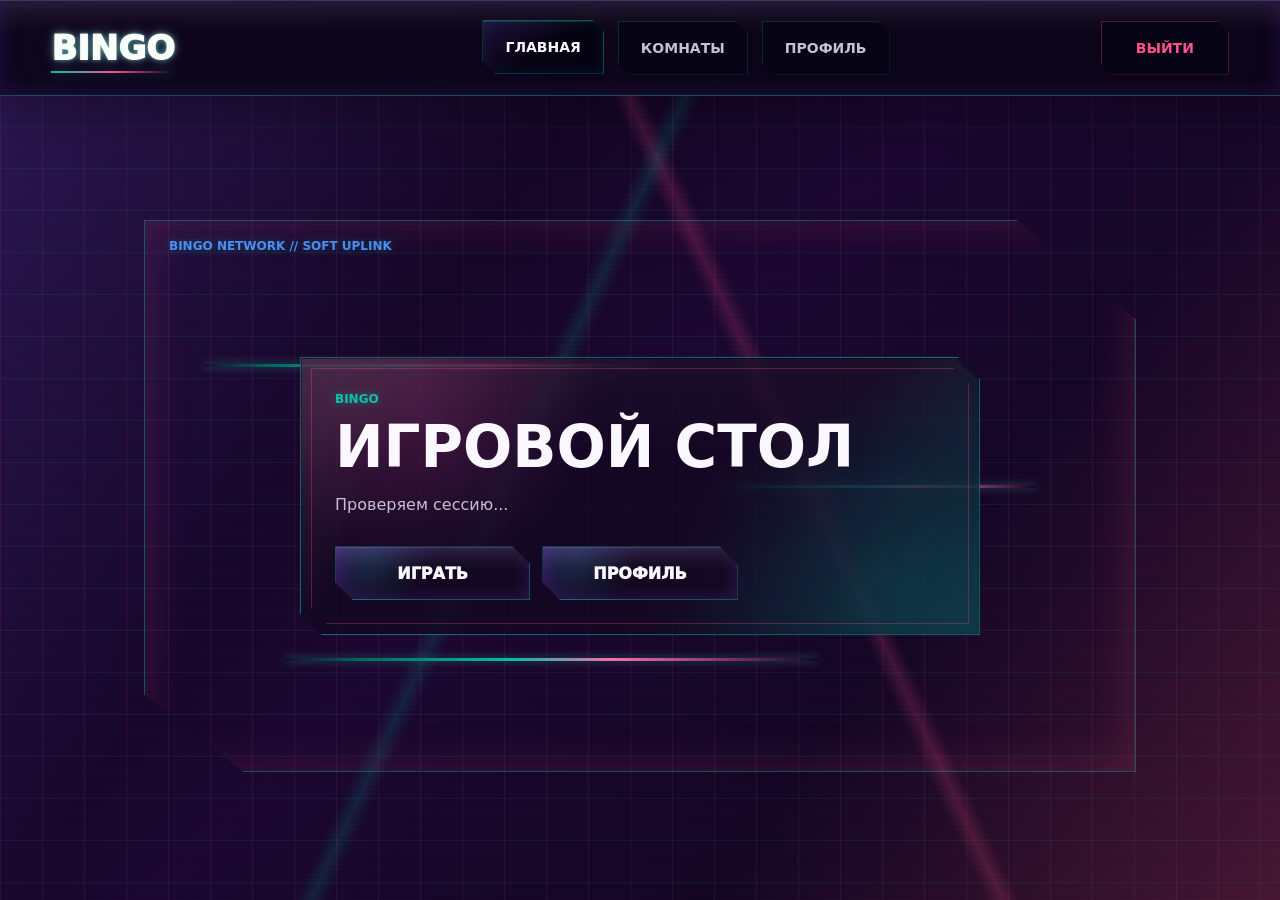
==== frontend/pages/home.html @ 9e64788f "фикс болс лоджик)), убрали лишние кнопочки, логотип 314датый теперь" ====
<!doctype html>
<html lang="ru">
  <head>
    <meta charset="UTF-8" />
    <meta name="viewport" content="width=device-width, initial-scale=1.0" />
    <title>BINGO | Главная</title>
    <link rel="stylesheet" href="../css/styles.css" />
  </head>
  <body>
    <aside class="app-sidebar" aria-label="BINGO navigation">
      <div class="side-brand">
        <span>BINGO</span>
      </div>
      <nav class="side-nav">
        <a class="side-nav-link" href="./home.html">Главная</a>
        <a class="side-nav-link" href="./lobby.html">Комнаты</a>
        <a class="side-nav-link" href="./profile.html">Профиль</a>
      </nav>
      <button class="side-nav-logout" id="navLogoutButton" type="button">Выйти</button>
    </aside>

    <main class="auth-shell">
      <section class="auth-scene home-scene" aria-label="Главная страница BINGO">
        <div class="signal-panel" aria-hidden="true">
          <span class="signal-line signal-line-a"></span>
          <span class="signal-line signal-line-b"></span>
          <span class="signal-line signal-line-c"></span>
        </div>

        <article class="auth-card home-card">
          <div class="auth-kicker">BINGO</div>
          <h1 class="auth-title" data-text="Игровой стол">Игровой стол</h1>
          <p class="auth-subtitle" id="homeStatus">Проверяем сессию...</p>

          <div class="home-actions home-actions-grid">
            <a class="auth-button home-button" href="./lobby.html">
              <span>Играть</span>
            </a>
            <a class="auth-button home-button home-button-secondary" href="./profile.html">
              <span>Профиль</span>
            </a>
          </div>
        </article>
      </section>
    </main>

    <script src="../js/api.js?v=ui-1"></script>
    <script src="../js/nav.js?v=ui-1"></script>
    <script src="../js/home.js?v=ui-1"></script>
  </body>
</html>
---- frontend/css/styles.css ----
:root {
  --void: #080312;
  --deep: #220838;
  --deep-soft: #32144e;
  --purple: #8a4dff;
  --acid: #00bfa5;
  --red: #ff4f8f;
  --gold: #ffb84d;
  --cyan: #008f7a;
  --pink: #ff5dbd;
  --blue-glow: rgba(0, 191, 165, 0.34);
  --pink-glow: rgba(255, 79, 143, 0.38);
  --violet-glow: rgba(138, 77, 255, 0.42);
  --text: #fbf7ff;
  --muted: #cabed6;
  --panel: rgba(20, 8, 34, 0.82);
  --panel-soft: rgba(34, 18, 51, 0.74);
  --line: rgba(0, 191, 165, 0.42);
  --line-red: rgba(255, 79, 143, 0.32);
  --shadow: 0 24px 90px rgba(0, 0, 0, 0.42);
  --radius: 8px;
}

* {
  box-sizing: border-box;
}

html {
  min-height: 100%;
  background: var(--void);
}

body {
  min-height: 100vh;
  margin: 0;
  color: var(--text);
  font-family: Inter, ui-sans-serif, system-ui, -apple-system, BlinkMacSystemFont, "Segoe UI", sans-serif;
  letter-spacing: 0;
  overflow-x: hidden;
  background:
    linear-gradient(rgba(0, 191, 165, 0.09) 1px, transparent 1px),
    linear-gradient(90deg, rgba(255, 79, 143, 0.1) 1px, transparent 1px),
    linear-gradient(125deg, rgba(138, 77, 255, 0.28), transparent 34%),
    linear-gradient(305deg, rgba(255, 79, 143, 0.24), transparent 30%),
    linear-gradient(135deg, #080312 0%, #1b0730 48%, #0b0515 100%);
  background-size: 42px 42px, 42px 42px, auto, auto, auto;
}

a {
  color: inherit;
}

button,
input {
  font: inherit;
}

.auth-shell,
.game-shell {
  position: relative;
  isolation: isolate;
}

.auth-shell::before,
.auth-shell::after,
.game-shell::before,
.game-shell::after {
  content: "";
  position: fixed;
  inset: 0;
  z-index: -1;
  pointer-events: none;
}

.auth-shell::before,
.game-shell::before {
  background:
    linear-gradient(115deg, transparent 0 42%, rgba(0, 191, 165, 0.14) 43%, transparent 44%),
    linear-gradient(65deg, transparent 0 58%, rgba(255, 79, 143, 0.18) 59%, transparent 60%);
  animation: scanDrift 8s linear infinite alternate;
}

.auth-shell::after,
.game-shell::after {
  background: repeating-linear-gradient(
    0deg,
    rgba(255, 255, 255, 0.026) 0,
    rgba(255, 255, 255, 0.026) 1px,
    transparent 1px,
    transparent 5px
  );
  mix-blend-mode: screen;
  opacity: 0.32;
}

.auth-shell,
.game-shell {
  width: min(100% - 32px, 1120px);
  min-height: 100vh;
  margin: 0 auto;
  padding: 32px 0;
}

.app-sidebar {
  position: sticky;
  top: 0;
  z-index: 10;
  display: flex;
  align-items: center;
  gap: 28px;
  width: 100%;
  min-height: 96px;
  margin: 0;
  padding: 18px clamp(20px, 4vw, 56px);
  color: var(--text);
  background:
    linear-gradient(180deg, rgba(255, 255, 255, 0.07), transparent 34%),
    rgba(12, 5, 24, 0.9);
  border: 0;
  border-bottom: 1px solid rgba(0, 191, 165, 0.34);
  clip-path: none;
  box-shadow:
    inset 0 1px 0 rgba(255, 255, 255, 0.12),
    inset 0 0 22px rgba(138, 77, 255, 0.16),
    0 20px 48px rgba(0, 0, 0, 0.28);
  backdrop-filter: blur(18px);
}

.app-sidebar + .auth-shell,
.app-sidebar + .game-shell {
  min-height: calc(100vh - 96px);
  padding-top: 28px;
}

.side-brand {
  display: flex;
  align-items: center;
  min-width: 220px;
}

.side-brand span {
  position: relative;
  color: #f8fffb;
  font-size: 34px;
  font-weight: 950;
  line-height: 1;
  letter-spacing: 0;
  text-transform: uppercase;
  text-shadow:
    0 0 4px rgba(248, 255, 251, 0.42),
    0 0 10px rgba(0, 191, 165, 0.54),
    0 0 18px rgba(255, 79, 143, 0.22);
}

.side-brand span::after {
  content: "";
  position: absolute;
  left: 0;
  right: 0;
  bottom: -8px;
  height: 2px;
  background: linear-gradient(90deg, var(--acid), var(--red), transparent);
  box-shadow: 0 0 10px rgba(0, 191, 165, 0.44);
}

.side-nav {
  display: flex;
  flex: 1;
  justify-content: center;
  gap: 14px;
}

.side-nav-link,
.side-nav-logout {
  display: flex;
  align-items: center;
  min-height: 54px;
  padding: 0 22px;
  color: var(--muted);
  font: inherit;
  font-size: 14px;
  font-weight: 900;
  text-decoration: none;
  text-transform: uppercase;
  background: rgba(6, 3, 18, 0.78);
  border: 1px solid rgba(0, 191, 165, 0.22);
  clip-path: polygon(0 0, calc(100% - 12px) 0, 100% 12px, 100% 100%, 12px 100%, 0 calc(100% - 12px));
  cursor: pointer;
  transition:
    color 160ms ease,
    border-color 160ms ease,
    background 160ms ease,
    transform 160ms ease,
    box-shadow 160ms ease;
}

.side-nav-link:hover,
.side-nav-link.is-active,
.side-nav-logout:hover {
  color: var(--text);
  background:
    linear-gradient(145deg, rgba(138, 77, 255, 0.18), transparent 52%),
    rgba(6, 3, 18, 0.9);
  border-color: rgba(0, 191, 165, 0.46);
  box-shadow:
    inset 0 1px 0 rgba(255, 255, 255, 0.1),
    inset 0 0 16px rgba(0, 191, 165, 0.1);
  transform: translateY(-1px);
}

.side-nav-logout {
  justify-content: center;
  width: auto;
  min-width: 128px;
  color: var(--red);
  border-color: rgba(255, 79, 143, 0.3);
}

.side-nav-logout:hover {
  border-color: rgba(255, 79, 143, 0.48);
}

.auth-shell {
  display: grid;
  place-items: center;
}

.auth-scene {
  width: min(100%, 1060px);
  min-height: 680px;
  position: relative;
  display: grid;
  align-items: center;
  justify-items: end;
  padding: 64px;
}

.auth-scene-login,
.home-scene {
  justify-items: center;
}

.home-scene {
  min-height: 620px;
}

.signal-panel {
  position: absolute;
  inset: 34px;
  border: 1px solid rgba(0, 191, 165, 0.42);
  clip-path: polygon(0 0, 88% 0, 100% 18%, 100% 100%, 10% 100%, 0 86%);
  box-shadow:
    0 0 38px rgba(138, 77, 255, 0.34),
    inset 0 0 48px rgba(255, 79, 143, 0.18);
  pointer-events: none;
}

.signal-panel::before {
  content: "BINGO network // soft uplink";
  position: absolute;
  left: 24px;
  top: 18px;
  color: rgba(78, 153, 255, 0.92);
  font-size: 12px;
  font-weight: 800;
  text-transform: uppercase;
  text-shadow: 0 0 10px rgba(0, 191, 165, 0.42);
}

.signal-line {
  position: absolute;
  height: 3px;
  background: linear-gradient(90deg, transparent, #00685c 14%, #00bfa5 42%, #ff6aaa 62%, transparent);
  box-shadow:
    0 0 8px rgba(0, 191, 165, 0.5),
    0 0 16px rgba(255, 79, 143, 0.16);
  animation: linePulse 3.8s ease-in-out infinite;
}

.signal-line-a {
  width: 46%;
  left: 6%;
  top: 26%;
}

.signal-line-b {
  width: 32%;
  right: 10%;
  top: 48%;
  animation-delay: 0.7s;
}

.signal-line-c {
  width: 54%;
  left: 14%;
  bottom: 20%;
  animation-delay: 1.4s;
}

.auth-card,
.game-panel {
  position: relative;
  background:
    radial-gradient(circle at 18% 16%, rgba(255, 93, 189, 0.16), transparent 28%),
    radial-gradient(circle at 88% 84%, rgba(0, 191, 165, 0.14), transparent 34%),
    linear-gradient(145deg, rgba(255, 79, 143, 0.1), transparent 34%),
    linear-gradient(315deg, rgba(0, 191, 165, 0.14), transparent 38%),
    var(--panel);
  border: 1px solid rgba(0, 191, 165, 0.48);
  clip-path: polygon(0 0, calc(100% - 22px) 0, 100% 22px, 100% 100%, 22px 100%, 0 calc(100% - 22px));
  box-shadow:
    0 0 0 1px rgba(255, 79, 143, 0.18),
    var(--shadow),
    0 0 18px rgba(0, 191, 165, 0.14),
    0 0 28px rgba(138, 77, 255, 0.22);
  backdrop-filter: blur(18px);
}

.auth-card::before,
.game-panel::before {
  content: "";
  position: absolute;
  inset: 10px;
  border: 1px solid rgba(255, 79, 143, 0.28);
  clip-path: polygon(0 0, calc(100% - 16px) 0, 100% 16px, 100% 100%, 16px 100%, 0 calc(100% - 16px));
  pointer-events: none;
}

.auth-card::after,
.game-panel::after {
  content: "";
  position: absolute;
  inset: 1px;
  background:
    linear-gradient(115deg, rgba(255, 255, 255, 0.12), transparent 18% 74%, rgba(0, 191, 165, 0.12)),
    linear-gradient(180deg, rgba(255, 255, 255, 0.06), transparent 42%);
  clip-path: polygon(0 0, calc(100% - 22px) 0, 100% 22px, 100% 100%, 22px 100%, 0 calc(100% - 22px));
  opacity: 0.58;
  pointer-events: none;
}

.auth-card {
  width: min(100%, 460px);
  padding: 34px;
}

.home-card,
.profile-card {
  width: min(100%, 680px);
}

.auth-kicker {
  margin-bottom: 14px;
  color: var(--acid);
  font-size: 12px;
  font-weight: 800;
  text-transform: uppercase;
  text-shadow: 0 0 10px rgba(0, 191, 165, 0.48);
}

.auth-title,
.game-title {
  position: relative;
  margin: 0;
  color: var(--text);
  font-size: 58px;
  line-height: 0.96;
  text-transform: uppercase;
}

.auth-title::before,
.auth-title::after,
.game-title::before,
.game-title::after {
  content: attr(data-text);
  position: absolute;
  inset: 0;
  opacity: 0;
  pointer-events: none;
}

.auth-card:hover .auth-title::before,
.game-header:hover .game-title::before {
  color: var(--red);
  transform: translate(3px, -2px);
  opacity: 0.46;
  clip-path: inset(0 0 56% 0);
}

.auth-card:hover .auth-title::after,
.game-header:hover .game-title::after {
  color: var(--acid);
  transform: translate(-3px, 2px);
  opacity: 0.42;
  clip-path: inset(48% 0 0 0);
}

.auth-subtitle {
  max-width: 420px;
  margin: 18px 0 28px;
  color: var(--muted);
  font-size: 16px;
  line-height: 1.55;
}

.auth-subtitle.is-error {
  color: var(--red);
}

.field {
  display: grid;
  gap: 8px;
  margin-bottom: 18px;
}

.field span,
.game-id-box span,
.room-code span,
.simple-ball span,
.game-state-panel span {
  color: rgba(251, 247, 255, 0.82);
  font-size: 12px;
  font-weight: 800;
  text-transform: uppercase;
}

.field input,
.join-room-compact input {
  width: 100%;
  min-height: 52px;
  padding: 0 16px;
  color: var(--text);
  background:
    radial-gradient(circle at 14% 24%, rgba(0, 191, 165, 0.16), transparent 30%),
    linear-gradient(135deg, rgba(138, 77, 255, 0.18), transparent 48%),
    linear-gradient(315deg, rgba(255, 79, 143, 0.12), transparent 44%),
    rgba(8, 3, 18, 0.78);
  border: 1px solid rgba(0, 191, 165, 0.5);
  border-radius: 0;
  outline: 0;
  box-shadow:
    inset 0 1px 0 rgba(255, 255, 255, 0.08),
    inset 0 0 18px rgba(138, 77, 255, 0.26),
    0 0 0 1px rgba(255, 79, 143, 0.1),
    0 0 10px rgba(0, 191, 165, 0.08);
  transition:
    border-color 180ms ease,
    box-shadow 180ms ease,
    transform 180ms ease;
}

.field input::placeholder,
.join-room-compact input::placeholder {
  color: rgba(202, 190, 214, 0.62);
}

.auth-card .field input {
  background: #060312;
  border-color: rgba(0, 191, 165, 0.58);
  box-shadow:
    inset 0 1px 0 rgba(255, 255, 255, 0.1),
    0 0 0 1px rgba(255, 93, 189, 0.14),
    0 0 8px rgba(0, 191, 165, 0.08);
}

.auth-card .field input:-webkit-autofill,
.auth-card .field input:-webkit-autofill:hover,
.auth-card .field input:-webkit-autofill:focus {
  -webkit-text-fill-color: var(--text);
  caret-color: var(--text);
  box-shadow:
    0 0 0 1000px #090417 inset,
    inset 0 1px 0 rgba(255, 255, 255, 0.1),
    0 0 0 1px rgba(255, 93, 189, 0.14),
    0 0 8px rgba(0, 191, 165, 0.08);
  border-color: rgba(0, 191, 165, 0.58);
  transition: background-color 9999s ease-out;
}

.field input:focus,
.join-room-compact input:focus {
  border-color: var(--acid);
  transform: translateY(-1px);
  box-shadow:
    0 0 0 2px rgba(0, 191, 165, 0.16),
    0 0 14px rgba(0, 191, 165, 0.2),
    inset 0 0 20px rgba(138, 77, 255, 0.3);
}

.auth-button {
  display: inline-flex;
  align-items: center;
  justify-content: center;
  gap: 8px;
  width: 100%;
  min-height: 54px;
  padding: 0 16px;
  color: var(--text);
  cursor: pointer;
  font-weight: 950;
  text-decoration: none;
  text-transform: uppercase;
  background:
    radial-gradient(circle at 18% 20%, rgba(0, 191, 165, 0.14), transparent 34%),
    linear-gradient(180deg, rgba(255, 255, 255, 0.08), transparent 46%),
    linear-gradient(145deg, rgba(138, 77, 255, 0.22), transparent 42%),
    rgba(20, 8, 34, 0.88);
  border: 1px solid rgba(0, 191, 165, 0.34);
  box-shadow:
    inset 0 1px 0 rgba(255, 255, 255, 0.12),
    inset 0 0 18px rgba(138, 77, 255, 0.22),
    0 0 10px rgba(0, 191, 165, 0.08);
  clip-path: polygon(0 0, calc(100% - 18px) 0, 100% 18px, 100% 100%, 18px 100%, 0 calc(100% - 18px));
  transition:
    transform 180ms ease,
    filter 180ms ease,
    box-shadow 180ms ease;
}

.auth-button:hover {
  transform: translateY(-2px);
  filter: saturate(1.08) contrast(1.02);
  box-shadow:
    inset 0 1px 0 rgba(255, 255, 255, 0.16),
    0 0 14px rgba(0, 191, 165, 0.16),
    inset 0 0 18px rgba(0, 191, 165, 0.1);
}

.auth-button:active {
  transform: translateY(0) scale(0.99);
}

.auth-button:disabled,
.auth-button[aria-disabled="true"] {
  cursor: not-allowed;
  opacity: 0.48;
  transform: none;
  filter: grayscale(0.25);
  box-shadow: none;
}

.is-hidden {
  display: none !important;
}

.home-button-secondary,
.game-button-secondary {
  color: var(--text);
}

.home-button-secondary:hover,
.game-button-secondary:hover {
  color: var(--text);
  box-shadow:
    inset 0 1px 0 rgba(255, 255, 255, 0.16),
    0 0 14px rgba(0, 191, 165, 0.16),
    inset 0 0 18px rgba(0, 191, 165, 0.1);
}

.auth-message {
  min-height: 22px;
  margin: 16px 0 0;
  color: var(--acid);
  font-size: 14px;
  line-height: 1.45;
}

.auth-message.is-error {
  color: var(--red);
  text-shadow: 0 0 12px rgba(255, 79, 143, 0.58);
}

.auth-message.is-success {
  color: var(--acid);
  text-shadow: 0 0 8px rgba(0, 191, 165, 0.36);
}

.auth-footer {
  display: flex;
  justify-content: space-between;
  gap: 16px;
  margin-top: 26px;
  color: var(--muted);
  font-size: 14px;
}

.auth-footer a,
.game-link {
  color: var(--acid);
  font-weight: 800;
  text-decoration: none;
  text-shadow: 0 0 8px rgba(0, 191, 165, 0.36);
}

.auth-footer a:hover,
.game-link:hover {
  color: var(--red);
  text-shadow: 0 0 12px rgba(255, 79, 143, 0.55);
}

.home-card {
  text-align: left;
}

.home-actions {
  margin-top: 28px;
}

.home-actions-grid {
  display: grid;
  grid-template-columns: repeat(3, minmax(0, 1fr));
  gap: 12px;
}

.profile-grid {
  display: grid;
  gap: 0;
  margin: 24px 0 0;
  border-top: 1px solid var(--line);
}

.profile-card > .auth-button,
.profile-edit-form {
  margin-top: 18px;
}

.profile-edit-form .auth-button + .auth-button {
  margin-top: 12px;
}

.profile-row {
  display: grid;
  grid-template-columns: 130px minmax(0, 1fr);
  gap: 16px;
  padding: 14px 0;
  border-bottom: 1px solid var(--line);
}

.profile-row dt {
  color: var(--acid);
  font-size: 12px;
  font-weight: 800;
  text-transform: uppercase;
}

.profile-row dd {
  min-width: 0;
  margin: 0;
  overflow-wrap: anywhere;
}

.game-board-layout {
  display: grid;
  grid-template-columns: 320px minmax(0, 1fr);
  gap: 20px;
  align-items: start;
}

.simple-game-layout {
  grid-template-columns: minmax(0, 1fr) 320px;
}

.game-header {
  grid-column: 1 / -1;
  display: flex;
  justify-content: space-between;
  gap: 18px;
  align-items: center;
  padding: 14px 0 24px;
}

.lobby-header-actions {
  display: flex;
  gap: 16px;
  align-items: center;
}

.game-control-panel,
.bingo-card-panel {
  padding: 20px;
}

.simple-game-panel {
  display: grid;
  gap: 12px;
}

.game-button {
  min-height: 46px;
}

.join-room-compact {
  display: grid;
  gap: 10px;
}

.room-settings-form {
  display: grid;
  gap: 12px;
}

.room-code,
.simple-ball,
.game-state-panel div,
.game-id-box strong {
  background:
    radial-gradient(circle at 18% 20%, rgba(0, 191, 165, 0.12), transparent 34%),
    linear-gradient(145deg, rgba(138, 77, 255, 0.12), transparent 48%),
    rgba(7, 4, 13, 0.62);
  border: 1px solid rgba(0, 191, 165, 0.3);
  box-shadow:
    inset 0 1px 0 rgba(255, 255, 255, 0.08),
    inset 0 0 20px rgba(138, 77, 255, 0.16),
    0 0 10px rgba(0, 191, 165, 0.06);
}

.room-code {
  display: grid;
  gap: 8px;
  padding: 18px;
}

.room-code strong {
  color: var(--acid);
  font-size: 48px;
  line-height: 1;
  text-shadow:
    0 0 6px rgba(111, 231, 201, 0.54),
    0 0 14px rgba(0, 191, 165, 0.24);
}

.room-link-box {
  display: grid;
  gap: 8px;
  margin-top: 12px;
  padding: 14px;
  background:
    radial-gradient(circle at 18% 20%, rgba(0, 191, 165, 0.1), transparent 34%),
    rgba(7, 4, 13, 0.58);
  border: 1px solid rgba(0, 191, 165, 0.24);
}

.room-link-box span {
  color: rgba(251, 247, 255, 0.82);
  font-size: 12px;
  font-weight: 800;
  text-transform: uppercase;
}

.room-link-box a {
  min-width: 0;
  color: var(--acid);
  font-size: 13px;
  font-weight: 800;
  overflow-wrap: anywhere;
  text-decoration: none;
}

.room-link-box a:hover {
  color: var(--red);
}

.room-status-line {
  display: flex;
  justify-content: space-between;
  gap: 14px;
  margin-top: 16px;
  font-weight: 800;
}

.room-status-line small {
  color: var(--muted);
  font-weight: 700;
}

.lobby-player-list {
  display: grid;
  gap: 10px;
  margin-top: 20px;
}

.room-browser {
  display: grid;
  gap: 16px;
}

.room-browser-head {
  display: flex;
  justify-content: space-between;
  gap: 14px;
  align-items: start;
}

.room-browser-message {
  min-height: auto;
  margin: 8px 0 0;
}

.room-refresh-button {
  width: auto;
  min-width: 132px;
  min-height: 42px;
}

.room-search-field {
  margin-bottom: 0;
}

.available-room-list {
  display: grid;
  gap: 10px;
}

.available-room {
  display: grid;
  grid-template-columns: minmax(0, 1fr) 116px;
  gap: 12px;
  align-items: center;
  padding: 12px;
  background:
    linear-gradient(145deg, rgba(138, 77, 255, 0.12), transparent 52%),
    rgba(7, 4, 13, 0.62);
  border: 1px solid rgba(0, 191, 165, 0.24);
}

.available-room-info {
  display: grid;
  gap: 6px;
  min-width: 0;
}

.available-room-info strong {
  overflow-wrap: anywhere;
}

.available-room-info span {
  color: var(--muted);
  font-size: 13px;
}

.available-room-join {
  min-height: 42px;
}

.close-room-button {
  margin-top: 16px;
  color: var(--red);
  border-color: rgba(255, 79, 143, 0.38);
}

.close-room-button:hover {
  border-color: rgba(255, 79, 143, 0.58);
  box-shadow:
    inset 0 1px 0 rgba(255, 255, 255, 0.12),
    inset 0 0 18px rgba(255, 79, 143, 0.12);
}

.lobby-player,
.empty-state {
  display: flex;
  justify-content: space-between;
  gap: 14px;
  padding: 12px 14px;
  background: rgba(7, 4, 13, 0.52);
  border: 1px solid rgba(0, 191, 165, 0.24);
}

.lobby-player span,
.empty-state {
  color: var(--muted);
  font-size: 13px;
}

.lobby-play-link[aria-disabled="true"] {
  pointer-events: none;
}

.pattern-picker {
  display: grid;
  gap: 10px;
}

.pattern-options {
  display: grid;
  grid-template-columns: repeat(2, minmax(0, 1fr));
  gap: 10px;
}

.pattern-summary,
.pattern-option {
  display: grid;
  grid-template-columns: 58px minmax(0, 1fr) auto;
  gap: 10px;
  align-items: center;
  min-height: 72px;
  padding: 10px;
  color: var(--text);
  text-align: left;
  background:
    radial-gradient(circle at 16% 22%, rgba(0, 191, 165, 0.12), transparent 34%),
    rgba(7, 4, 13, 0.72);
  border: 1px solid rgba(0, 191, 165, 0.28);
  box-shadow:
    inset 0 1px 0 rgba(255, 255, 255, 0.08),
    inset 0 0 16px rgba(138, 77, 255, 0.14);
  cursor: pointer;
}

.pattern-option {
  grid-template-columns: 58px minmax(0, 1fr);
}

.pattern-summary:disabled,
.pattern-option:disabled {
  cursor: not-allowed;
  opacity: 0.65;
}

.pattern-summary-arrow {
  display: grid;
  place-items: center;
  width: 28px;
  height: 28px;
  background: rgba(0, 191, 165, 0.12);
  border: 1px solid rgba(0, 191, 165, 0.3);
  border-radius: 999px;
  transform: translateY(-1px);
}

.pattern-summary-arrow::before {
  content: "";
  width: 8px;
  height: 8px;
  border-right: 2px solid var(--muted);
  border-bottom: 2px solid var(--muted);
  transform: rotate(45deg) translateY(-1px);
  transform-origin: center;
}

.pattern-option[aria-pressed="true"] {
  border-color: var(--acid);
  box-shadow: 0 0 0 3px rgba(0, 191, 165, 0.12);
}

.pattern-option strong {
  font-size: 12px;
  line-height: 1.2;
}

.pattern-preview {
  display: grid;
  grid-template-columns: repeat(5, 8px);
  gap: 3px;
  align-content: center;
  justify-content: center;
}

.pattern-dot {
  width: 8px;
  height: 8px;
  background: rgba(202, 190, 214, 0.52);
  border-radius: 50%;
}

.pattern-dot.is-selected {
  background: var(--acid);
  box-shadow:
    0 0 6px rgba(111, 231, 201, 0.52),
    0 0 10px rgba(0, 191, 165, 0.24);
}

.modal-backdrop {
  position: fixed;
  inset: 0;
  display: grid;
  place-items: center;
  padding: 20px;
  background: rgba(7, 4, 13, 0.68);
  z-index: 20;
}

.modal-panel {
  width: min(100%, 760px);
  max-height: min(720px, calc(100vh - 40px));
  overflow: auto;
  padding: 20px;
  background: var(--panel);
  border: 1px solid rgba(0, 191, 165, 0.34);
  clip-path: polygon(0 0, calc(100% - 22px) 0, 100% 22px, 100% 100%, 22px 100%, 0 calc(100% - 22px));
  box-shadow: var(--shadow);
}

.modal-header {
  display: flex;
  justify-content: space-between;
  gap: 16px;
  align-items: center;
  margin-bottom: 16px;
}

.modal-header h2 {
  margin: 0;
  font-size: 22px;
  text-transform: uppercase;
}

.modal-close {
  display: grid;
  place-items: center;
  width: 36px;
  height: 36px;
  color: var(--text);
  font-size: 24px;
  line-height: 1;
  background: rgba(7, 4, 13, 0.68);
  border: 1px solid rgba(0, 191, 165, 0.28);
  cursor: pointer;
}

.game-id-box {
  display: grid;
  gap: 8px;
}

.game-id-box strong {
  display: flex;
  align-items: center;
  min-height: 48px;
  padding: 0 14px;
  overflow-wrap: anywhere;
}

.simple-ball {
  display: grid;
  gap: 8px;
  min-height: 132px;
  padding: 16px;
}

.winner-line {
  display: grid;
  gap: 6px;
  padding: 12px 14px;
  color: var(--acid);
  background: rgba(0, 191, 165, 0.1);
  border: 1px solid rgba(0, 191, 165, 0.28);
}

.winner-line span {
  color: var(--acid);
  font-size: 12px;
  font-weight: 900;
  text-transform: uppercase;
}

.winner-line strong {
  color: var(--acid);
  font-size: 18px;
}

.simple-ball em {
  width: max-content;
  padding: 4px 8px;
  color: #100719;
  font-size: 11px;
  font-style: normal;
  font-weight: 900;
  text-transform: uppercase;
  background: var(--gold);
  border-radius: 999px;
}

.simple-ball em.is-active {
  background: var(--acid);
}

.simple-ball em.is-finished {
  background: var(--purple);
  color: var(--text);
}

.simple-ball strong {
  color: var(--acid);
  font-size: 50px;
  line-height: 1;
  text-shadow:
    0 0 6px rgba(111, 231, 201, 0.56),
    0 0 14px rgba(0, 191, 165, 0.26);
}

.simple-ball small {
  color: var(--muted);
}

.game-state-panel {
  display: grid;
  grid-template-columns: minmax(0, 1fr) 104px;
  gap: 10px;
}

.game-state-panel div {
  display: grid;
  gap: 6px;
  min-height: 58px;
  padding: 10px 12px;
}

.game-state-panel strong {
  font-size: 18px;
}

.bingo-topline {
  display: flex;
  justify-content: space-between;
  gap: 16px;
  margin-bottom: 12px;
  color: var(--muted);
  font-size: 13px;
  font-weight: 800;
  text-transform: uppercase;
}

.bingo-card {
  display: grid;
  grid-template-columns: repeat(5, minmax(56px, 1fr));
  gap: 7px;
}

.combo-panel {
  display: grid;
  gap: 10px;
  margin-top: 16px;
}

.combo-title {
  color: var(--acid);
  font-size: 12px;
  font-weight: 900;
  text-transform: uppercase;
}

.combo-list {
  display: flex;
  flex-wrap: wrap;
  gap: 8px;
}

.combo-list span,
.combo-item {
  padding: 7px 10px;
  color: var(--muted);
  font-size: 12px;
  font-weight: 800;
  background: rgba(7, 4, 13, 0.56);
  border: 1px solid rgba(0, 191, 165, 0.24);
  border-radius: 999px;
}

.combo-item.is-complete {
  color: var(--acid);
  background: rgba(0, 191, 165, 0.1);
  border-color: rgba(0, 191, 165, 0.3);
}

.bingo-cell {
  display: grid;
  place-items: center;
  min-width: 0;
  gap: 4px;
  height: clamp(68px, 10vh, 92px);
  padding: 8px;
  color: var(--text);
  background:
    radial-gradient(circle at 30% 22%, rgba(0, 191, 165, 0.12), transparent 34%),
    linear-gradient(180deg, rgba(255, 255, 255, 0.08), transparent 42%),
    linear-gradient(145deg, rgba(138, 77, 255, 0.18), transparent 54%),
    rgba(7, 4, 13, 0.74);
  border: 1px solid rgba(0, 191, 165, 0.28);
  cursor: pointer;
  box-shadow:
    inset 0 1px 0 rgba(255, 255, 255, 0.1),
    inset 0 0 16px rgba(138, 77, 255, 0.18),
    0 0 8px rgba(0, 191, 165, 0.06);
}

.bingo-cell:disabled {
  cursor: default;
  opacity: 1;
}

.bingo-cell strong {
  font-size: 20px;
  line-height: 1;
}

.bingo-cell.is-marked {
  color: #100719;
  background:
    linear-gradient(180deg, rgba(255, 255, 255, 0.42), transparent 34%),
    linear-gradient(135deg, #ff9e3d, #00bfa5);
  border-color: rgba(255, 184, 77, 0.78);
  box-shadow:
    inset 0 1px 0 rgba(255, 255, 255, 0.5),
    0 0 10px rgba(255, 184, 77, 0.18);
}

.bingo-cell.is-pattern {
  border-color: var(--red);
  box-shadow:
    inset 0 0 0 3px rgba(255, 79, 143, 0.18),
    inset 0 0 18px rgba(138, 77, 255, 0.16),
    0 0 12px rgba(255, 79, 143, 0.28),
    0 0 12px rgba(0, 191, 165, 0.08);
}

.bingo-cell.is-pattern:not(.is-marked) {
  background:
    radial-gradient(circle at 30% 22%, rgba(255, 79, 143, 0.18), transparent 34%),
    linear-gradient(145deg, rgba(255, 79, 143, 0.16), transparent 54%),
    rgba(7, 4, 13, 0.74);
}

.bingo-cell.is-pattern.is-marked {
  color: #100719;
  background:
    linear-gradient(180deg, rgba(255, 255, 255, 0.36), transparent 34%),
    linear-gradient(135deg, #00bfa5, #ff4f8f);
  border-color: rgba(251, 247, 255, 0.85);
  box-shadow:
    inset 0 1px 0 rgba(255, 255, 255, 0.48),
    inset 0 0 0 3px rgba(251, 247, 255, 0.62),
    0 0 0 2px rgba(255, 79, 143, 0.14),
    0 0 12px rgba(0, 191, 165, 0.12);
}

.bingo-cell.is-free strong {
  font-size: 17px;
}

@keyframes scanDrift {
  0% {
    transform: translateX(-4%);
  }
  100% {
    transform: translateX(4%);
  }
}

@keyframes linePulse {
  0%,
  100% {
    opacity: 0.22;
    transform: translateX(-12px);
  }
  50% {
    opacity: 0.72;
    transform: translateX(18px);
  }
}

@media (max-width: 820px) {
  .app-sidebar {
    align-items: stretch;
    flex-wrap: wrap;
    width: 100%;
    min-height: auto;
    margin-top: 0;
    padding: 14px 12px;
    gap: 12px;
    clip-path: none;
  }

  .side-brand {
    min-width: 0;
    flex: 1;
  }

  .side-brand span {
    font-size: 28px;
  }

  .side-nav {
    order: 3;
    flex: 0 0 100%;
    display: grid;
    grid-template-columns: repeat(4, minmax(0, 1fr));
    gap: 6px;
  }

  .side-nav-link,
  .side-nav-logout {
    justify-content: center;
    min-height: 42px;
    padding: 0 8px;
    font-size: 11px;
  }

  .side-nav-logout {
    min-width: 92px;
  }

  .auth-shell,
  .game-shell {
    width: min(100% - 24px, 1120px);
    padding: 20px 0;
  }

  .auth-scene {
    min-height: auto;
    padding: 28px 0;
    justify-items: center;
  }

  .signal-panel {
    inset: 0;
  }

  .auth-card,
  .game-control-panel,
  .bingo-card-panel {
    padding: 22px 18px;
  }

  .auth-title,
  .game-title {
    font-size: 38px;
  }

  .auth-footer {
    flex-direction: column;
  }

  .home-actions-grid,
  .profile-row,
  .game-board-layout,
  .simple-game-layout {
    grid-template-columns: 1fr;
  }

  .game-header {
    align-items: flex-start;
    flex-direction: column;
  }

  .lobby-header-actions {
    width: 100%;
    justify-content: space-between;
  }

  .bingo-card {
    grid-template-columns: repeat(5, minmax(44px, 1fr));
    gap: 6px;
  }

  .bingo-cell {
    min-height: 44px;
  }

  .bingo-cell strong {
    font-size: 16px;
  }

  .game-state-panel {
    grid-template-columns: 1fr;
  }

  .pattern-options {
    grid-template-columns: 1fr;
  }

  .room-browser-head,
  .available-room {
    grid-template-columns: 1fr;
  }

  .room-browser-head {
    display: grid;
  }

  .room-refresh-button,
  .available-room-join {
    width: 100%;
  }
}
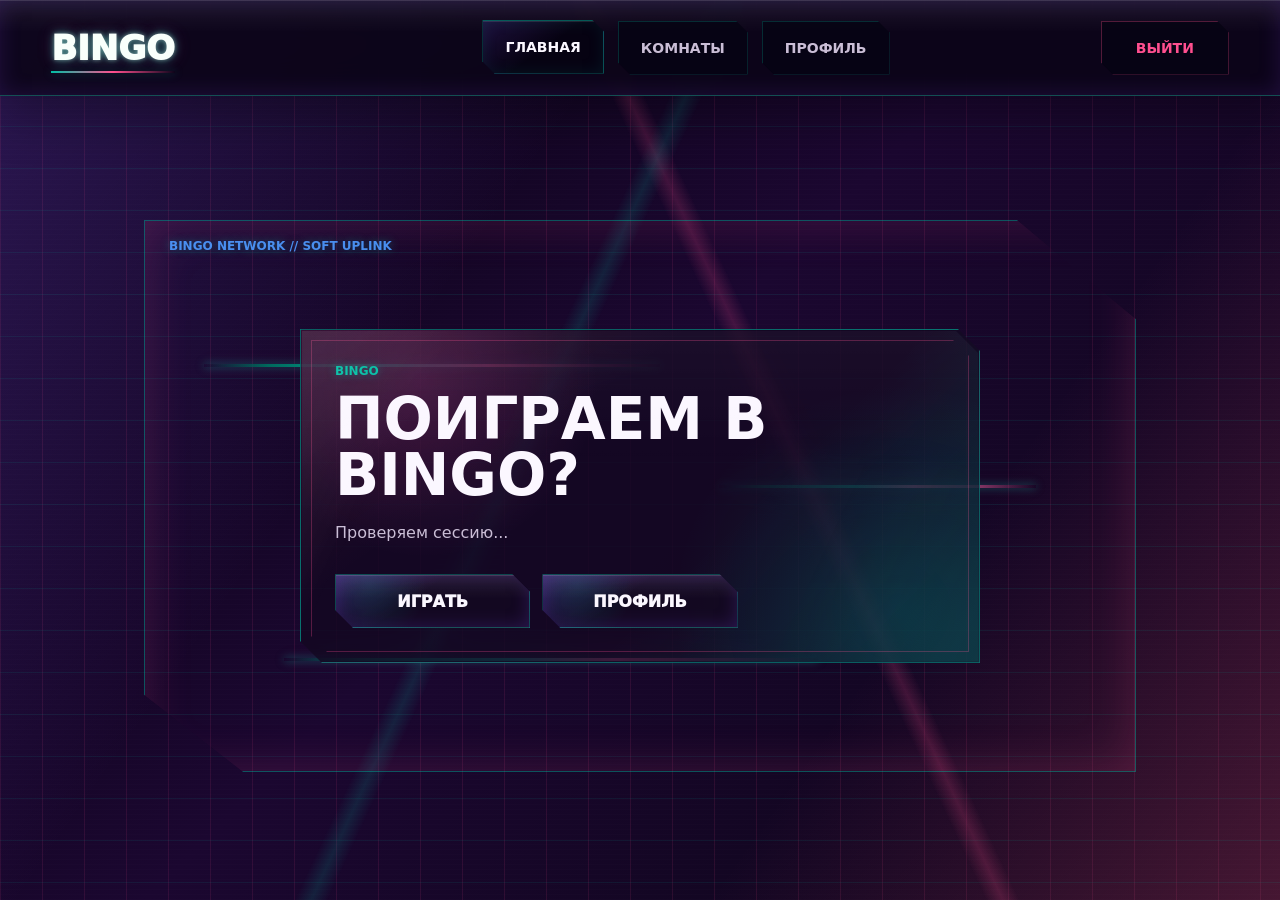
==== commit 6e7ac9aa: "поправил home" ====
--- a/frontend/pages/home.html
+++ b/frontend/pages/home.html
@@ -29,7 +29,7 @@
 
         <article class="auth-card home-card">
           <div class="auth-kicker">BINGO</div>
-          <h1 class="auth-title" data-text="Игровой стол">Игровой стол</h1>
+          <h1 class="auth-title" data-text="Поиграем в Bingo?">Поиграем в Bingo?</h1>
           <p class="auth-subtitle" id="homeStatus">Проверяем сессию...</p>
 
           <div class="home-actions home-actions-grid">
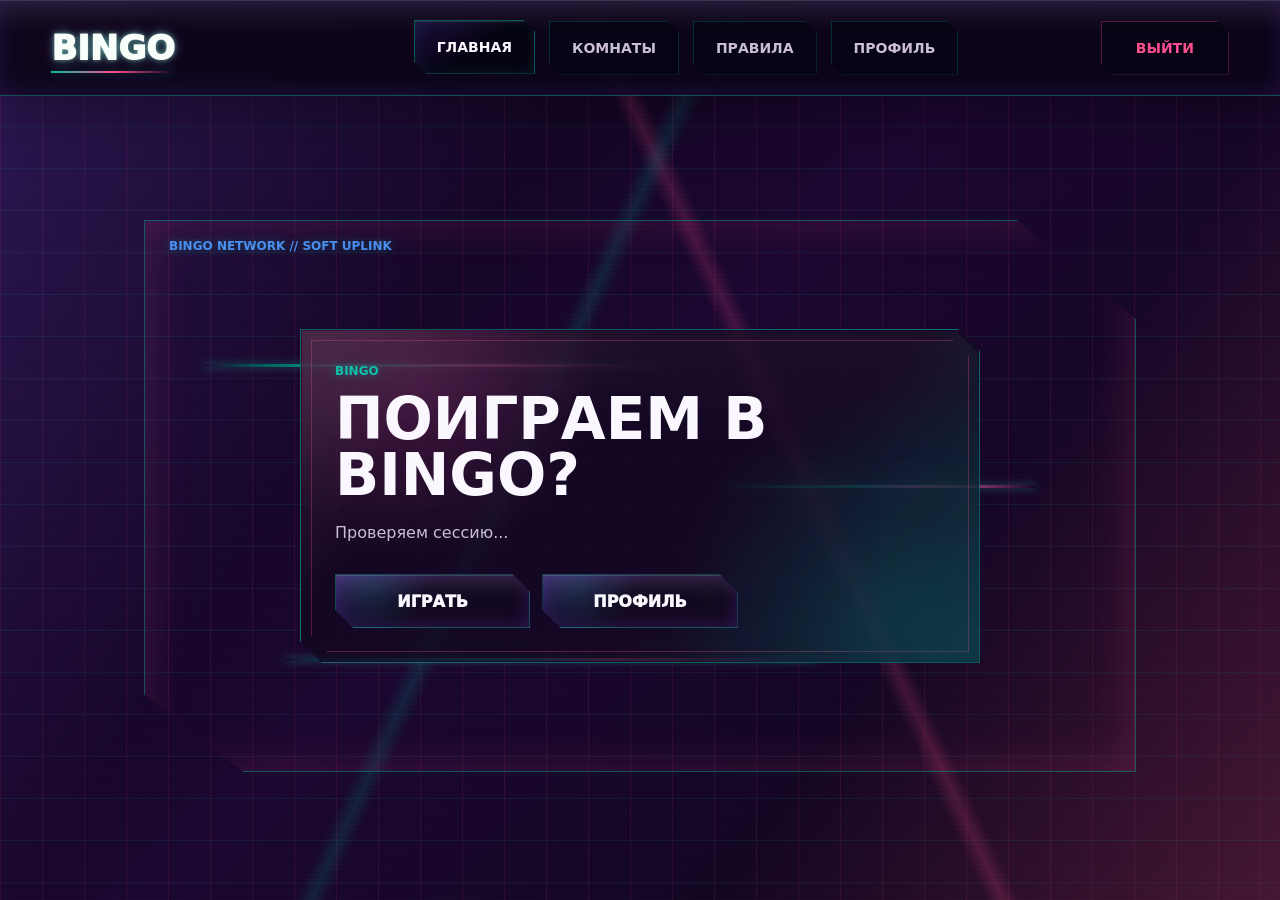
==== commit dcc21c96: "сделал правила" ====
--- a/frontend/pages/home.html
+++ b/frontend/pages/home.html
@@ -14,6 +14,7 @@
       <nav class="side-nav">
         <a class="side-nav-link" href="./home.html">Главная</a>
         <a class="side-nav-link" href="./lobby.html">Комнаты</a>
+        <a class="side-nav-link" href="./rules.html">Правила</a>
         <a class="side-nav-link" href="./profile.html">Профиль</a>
       </nav>
       <button class="side-nav-logout" id="navLogoutButton" type="button">Выйти</button>
--- a/frontend/css/styles.css
+++ b/frontend/css/styles.css
@@ -345,7 +345,8 @@
 }
 
 .home-card,
-.profile-card {
+.profile-card,
+.rules-card {
   width: min(100%, 680px);
 }
 
@@ -649,6 +650,19 @@
   overflow-wrap: anywhere;
 }
 
+.rules-content {
+  display: grid;
+  gap: 14px;
+  margin-top: 24px;
+  color: var(--muted);
+  font-size: 16px;
+  line-height: 1.58;
+}
+
+.rules-content p {
+  margin: 0;
+}
+
 .game-board-layout {
   display: grid;
   grid-template-columns: 320px minmax(0, 1fr);
